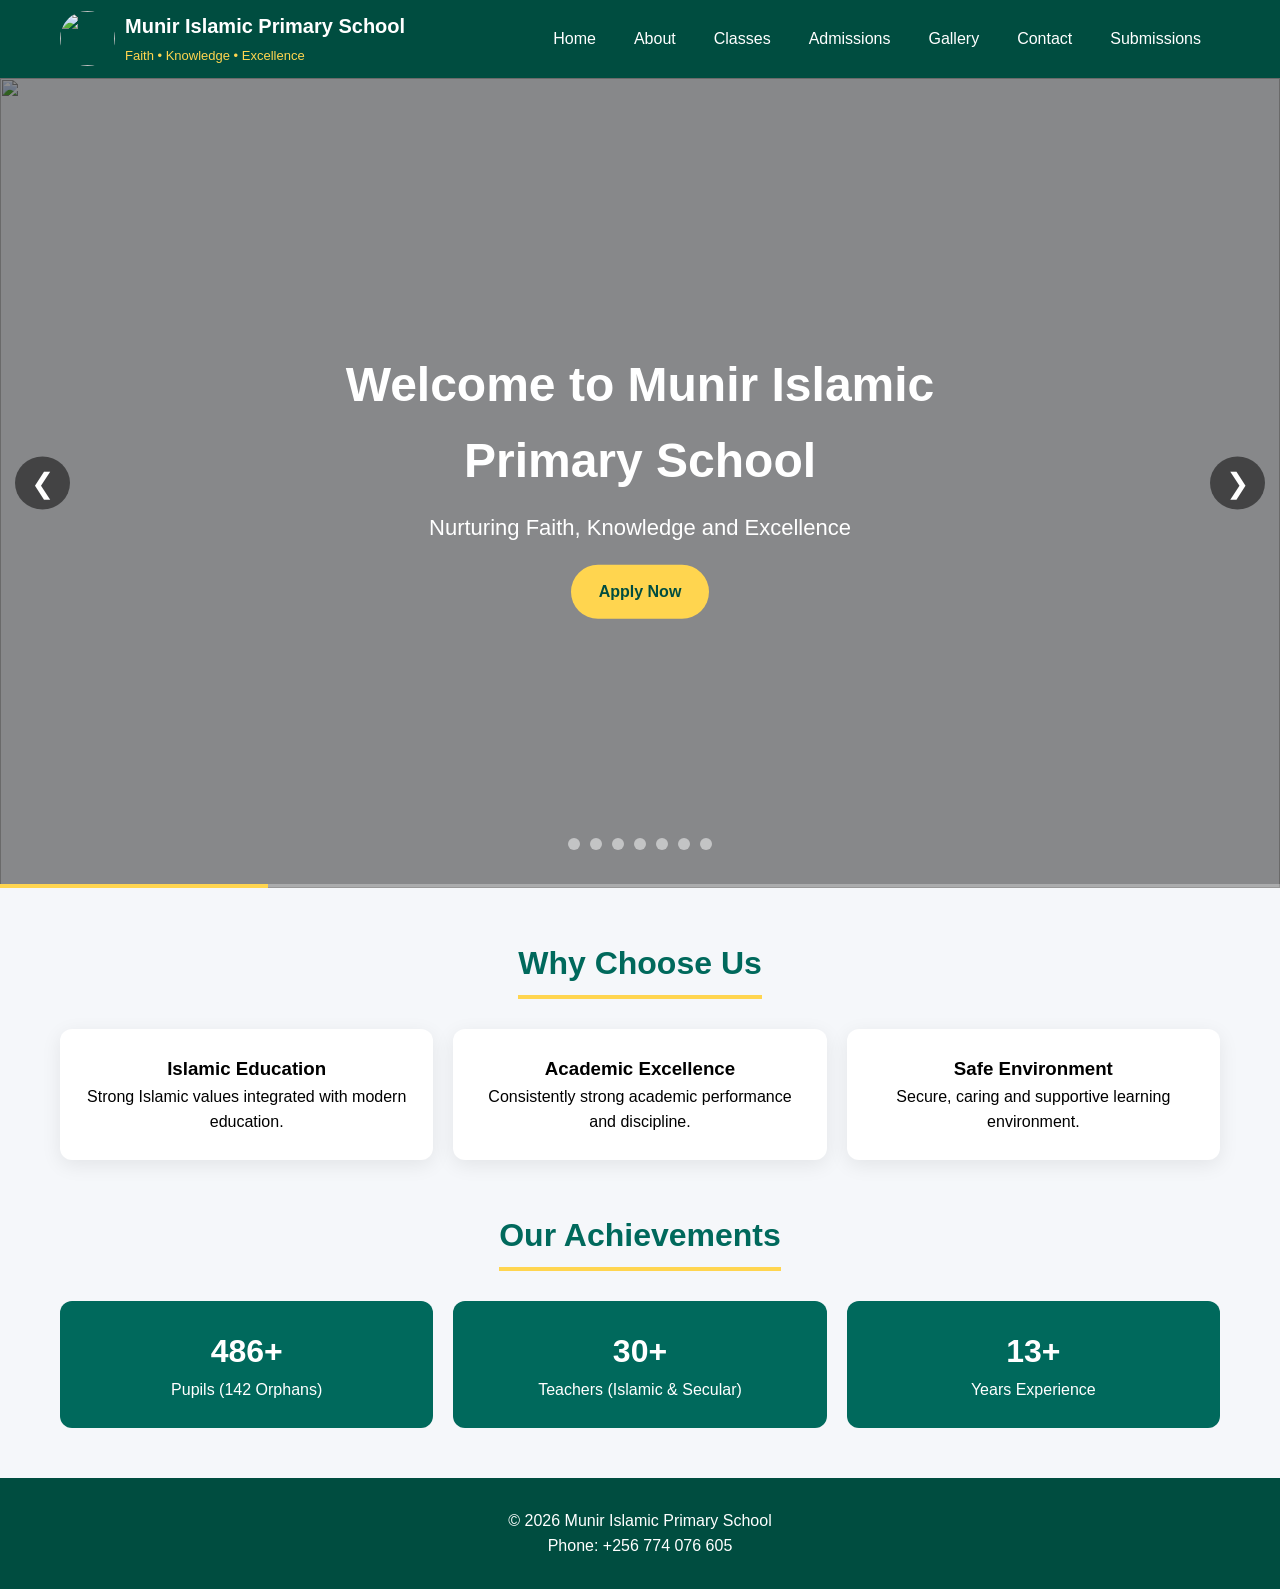
==== index.html @ e0e4feae "Add files via upload" ====
<!DOCTYPE html>
<html lang="en">
<head>
<meta charset="UTF-8">
<meta name="viewport" content="width=device-width, initial-scale=1.0">

<title>Home | Munir Islamic Primary School</title>

<link rel="stylesheet" href="css/style.css">

<style>

/* ===== RESET ===== */
*{
margin:0;
padding:0;
box-sizing:border-box;
}

body{
font-family:Segoe UI, Arial, sans-serif;
background:#f5f7fa;
line-height:1.6;
}

/* ===== HEADER ===== */
header{
background:#004d40;
color:white;
position:sticky;
top:0;
z-index:1000;
}

.header-container{
max-width:1200px;
margin:auto;
display:flex;
justify-content:space-between;
align-items:center;
padding:10px 20px;
flex-wrap:wrap;
}

.logo{
display:flex;
align-items:center;
gap:10px;
}

.logo img{
width:55px;
height:55px;
border-radius:50%;
}

.logo-text h2{
font-size:20px;
}

.logo-text span{
font-size:13px;
color:#ffd54f;
}

nav ul{
display:flex;
list-style:none;
flex-wrap:wrap;
}

nav ul li{
margin:5px;
}

nav ul li a{
color:white;
text-decoration:none;
padding:8px 14px;
border-radius:6px;
transition:.3s;
}

nav ul li a:hover{
background:#ffd54f;
color:#004d40;
}

/* ===== HERO ===== */
/* HERO */
.hero{
position:relative;
height:90vh;
overflow:hidden;
}

/* slides */
.hero-slide{
position:absolute;
width:100%;
height:100%;
opacity:0;
visibility:hidden;
transform:scale(1.05);
transition:
opacity 1.2s ease,
transform 6s ease;
}

.hero-slide.active{
opacity:1;
visibility:visible;
transform:scale(1);
z-index:2;
}

.hero-slide img,
.hero-slide video{
width:100%;
height:100%;
object-fit:cover;
}

/* overlay */
.hero::after{
content:"";
position:absolute;
width:100%;
height:100%;
background:rgba(0,0,0,0.45);
z-index:3;
}

/* arrows */
.slide-btn{
position:absolute;
top:50%;
transform:translateY(-50%);
background:rgba(0,0,0,0.5);
border:none;
color:white;
font-size:28px;
padding:12px 18px;
cursor:pointer;
border-radius:50%;
z-index:5;
transition:.3s;
}

.slide-btn:hover{
background:#ffd54f;
color:#004d40;
}

.prev{left:20px;}
.next{right:20px;}

/* dots */
.slide-dots{
position:absolute;
bottom:25px;
width:100%;
text-align:center;
z-index:5;
}

.slide-dots span{
display:inline-block;
width:12px;
height:12px;
margin:5px;
background:white;
border-radius:50%;
opacity:.5;
cursor:pointer;
transition:.3s;
}

.slide-dots span.active{
opacity:1;
background:#ffd54f;
transform:scale(1.3);
}

/* progress bar */
.slide-progress{
position:absolute;
bottom:0;
width:100%;
height:4px;
background:rgba(255,255,255,0.3);
z-index:5;
}

.slide-progress-bar{
height:100%;
width:0%;
background:#ffd54f;
}
/* overlay */
.hero::after{
content:"";
position:absolute;
top:0;
left:0;
width:100%;
height:100%;
background:rgba(0,0,0,0.45);
}

/* hero text */
.hero-content{
position:absolute;
top:50%;
left:50%;
transform:translate(-50%,-50%);
text-align:center;
color:white;
z-index:10;
padding:10px;
}

.hero-content h1{
font-size:48px;
margin-bottom:10px;
}

.hero-content p{
font-size:22px;
margin-bottom:20px;
}

.btn{
background:#ffd54f;
color:#004d40;
padding:14px 28px;
border-radius:30px;
text-decoration:none;
font-weight:bold;
display:inline-block;
transition:.3s;
}

.btn:hover{
background:#ffca28;
transform:scale(1.05);
}

/* slideshow buttons */
.slide-btn{
position:absolute;
top:50%;
transform:translateY(-50%);
background:rgba(0,0,0,0.5);
color:white;
border:none;
font-size:28px;
padding:10px 16px;
cursor:pointer;
z-index:20;
border-radius:50%;
}

.prev{ left:15px; }
.next{ right:15px; }

.slide-btn:hover{
background:#ffd54f;
color:#004d40;
}

/* ===== SECTIONS ===== */
section{
max-width:1200px;
margin:50px auto;
padding:0 20px;
}

.section-title{
text-align:center;
margin-bottom:30px;
}

.section-title h2{
font-size:32px;
color:#00695c;
border-bottom:4px solid #ffd54f;
display:inline-block;
padding-bottom:6px;
}

/* ===== GRID ===== */
.grid{
display:grid;
grid-template-columns:repeat(auto-fit,minmax(250px,1fr));
gap:20px;
}

.card{
background:white;
padding:25px;
border-radius:12px;
box-shadow:0 5px 20px rgba(0,0,0,0.08);
text-align:center;
transition:.3s;
}

.card:hover{
transform:translateY(-6px);
box-shadow:0 10px 25px rgba(0,0,0,0.15);
}

/* ===== STATS ===== */
.stats{
display:grid;
grid-template-columns:repeat(auto-fit,minmax(200px,1fr));
gap:20px;
}

.stat{
background:#00695c;
color:white;
padding:25px;
border-radius:12px;
text-align:center;
}

.stat h3{
font-size:32px;
}

/* ===== FOOTER ===== */
footer{
background:#004d40;
color:white;
text-align:center;
padding:30px 15px;
margin-top:40px;
}

/* ===== MOBILE ===== */
@media(max-width:768px){

.hero{
height:75vh;
}

.hero-content h1{
font-size:28px;
}

.hero-content p{
font-size:16px;
}

.header-container{
flex-direction:column;
text-align:center;
}

nav ul{
justify-content:center;
}

}

</style>
</head>
<body>

<!-- HEADER -->
<header>
<div class="header-container">

<div class="logo">
<img src="images/School Badge.jpeg">
<div class="logo-text">
<h2>Munir Islamic Primary School</h2>
<span>Faith • Knowledge • Excellence</span>
</div>
</div>

<nav>
<ul>
<li><a href="index.html">Home</a></li>
<li><a href="about.html">About</a></li>
<li><a href="classes.html">Classes</a></li>
<li><a href="admissions.html">Admissions</a></li>
<li><a href="gallery.html">Gallery</a></li>
<li><a href="contact.html">Contact</a></li>
<li><a href="submissions.html">Submissions</a></li>
</ul>
</nav>

</div>
</header>

<!-- HERO -->
<!-- HERO -->
<div class="hero">

    <div class="hero-slide active">
        <img src="images/1.jpeg" alt="">
    </div>

    <div class="hero-slide">
        <img src="images/3.jpeg" alt="">
    </div>

    <div class="hero-slide">
        <img src="images/4.jpeg" alt="">
    </div>

    <div class="hero-slide">
        <img src="images/5.jpeg" alt="">
    </div>

    <div class="hero-slide">
        <img src="images/6.jpeg" alt="">
    </div>

    <div class="hero-slide">
        <img src="images/7.jpeg" alt="">
    </div>

    <div class="hero-slide">
        <img src="images/12.jpeg" alt="">
    </div>


    <!-- arrows -->
    <button class="slide-btn prev">❮</button>
    <button class="slide-btn next">❯</button>


    <!-- dots -->
    <div class="slide-dots"></div>


    <!-- progress bar -->
    <div class="slide-progress">
        <div class="slide-progress-bar"></div>
    </div>


    <!-- text -->
    <div class="hero-content">
        <h1>Welcome to Munir Islamic Primary School</h1>
        <p>Nurturing Faith, Knowledge and Excellence</p>
        <a href="admissions.html" class="btn">Apply Now</a>
    </div>

</div>
<!-- WHY -->
<section>

<div class="section-title">
<h2>Why Choose Us</h2>
</div>

<div class="grid">

<div class="card">
<h3>Islamic Education</h3>
<p>Strong Islamic values integrated with modern education.</p>
</div>

<div class="card">
<h3>Academic Excellence</h3>
<p>Consistently strong academic performance and discipline.</p>
</div>

<div class="card">
<h3>Safe Environment</h3>
<p>Secure, caring and supportive learning environment.</p>
</div>

</div>

</section>

<!-- STATS -->
<section>

<div class="section-title">
<h2>Our Achievements</h2>
</div>

<div class="stats">

<div class="stat">
<h3>486+</h3>
<p>Pupils (142 Orphans)</p>
</div>

<div class="stat">
<h3>30+</h3>
<p>Teachers (Islamic & Secular)</p>
</div>

<div class="stat">
<h3>13+</h3>
<p>Years Experience</p>
</div>

</div>

</section>

<!-- FOOTER -->
<footer>
© 2026 Munir Islamic Primary School  
<br>
Phone: +256 774 076 605
</footer>
<script>

const slides = document.querySelectorAll(".hero-slide");
const hero = document.querySelector(".hero");
const prevBtn = document.querySelector(".prev");
const nextBtn = document.querySelector(".next");
const dotsContainer = document.querySelector(".slide-dots");
const progressBar = document.querySelector(".slide-progress-bar");

let index = 0;
let timer = null;
const duration = 6000;
let startTime = Date.now();

/* SAFETY: ensure at least one slide active */
function initializeSlides(){

slides.forEach(slide => slide.classList.remove("active"));

index = 0;

if(slides.length > 0){
slides[0].classList.add("active");
}

}

initializeSlides();

/* create dots safely */
dotsContainer.innerHTML = "";

slides.forEach((_, i)=>{

const dot = document.createElement("span");

dot.addEventListener("click", ()=>{
goToSlide(i);
});

dotsContainer.appendChild(dot);

});

const dots = document.querySelectorAll(".slide-dots span");

function showSlide(newIndex){

slides[index].classList.remove("active");
dots[index].classList.remove("active");

index = (newIndex + slides.length) % slides.length;

slides[index].classList.add("active");
dots[index].classList.add("active");

startTime = Date.now();

}

function nextSlide(){
showSlide(index + 1);
}

function prevSlide(){
showSlide(index - 1);
}

function goToSlide(i){
showSlide(i);
restartTimer();
}

/* buttons */
nextBtn.onclick = ()=>{
nextSlide();
restartTimer();
};

prevBtn.onclick = ()=>{
prevSlide();
restartTimer();
};

/* progress animation */
function animateProgress(){

const elapsed = Date.now() - startTime;
const percent = (elapsed / duration) * 100;

progressBar.style.width = percent + "%";

requestAnimationFrame(animateProgress);

}

animateProgress();

/* autoplay */
function startTimer(){

if(timer) clearInterval(timer);

timer = setInterval(()=>{
nextSlide();
}, duration);

}

function restartTimer(){
startTimer();
}

startTimer();

/* pause on hover */
hero.addEventListener("mouseenter", ()=>{
clearInterval(timer);
});

hero.addEventListener("mouseleave", ()=>{
startTimer();
});

/* pause when tab inactive */
document.addEventListener("visibilitychange", ()=>{
if(document.hidden){
clearInterval(timer);
}else{
startTimer();
}
});

</script>
</body>
</html>
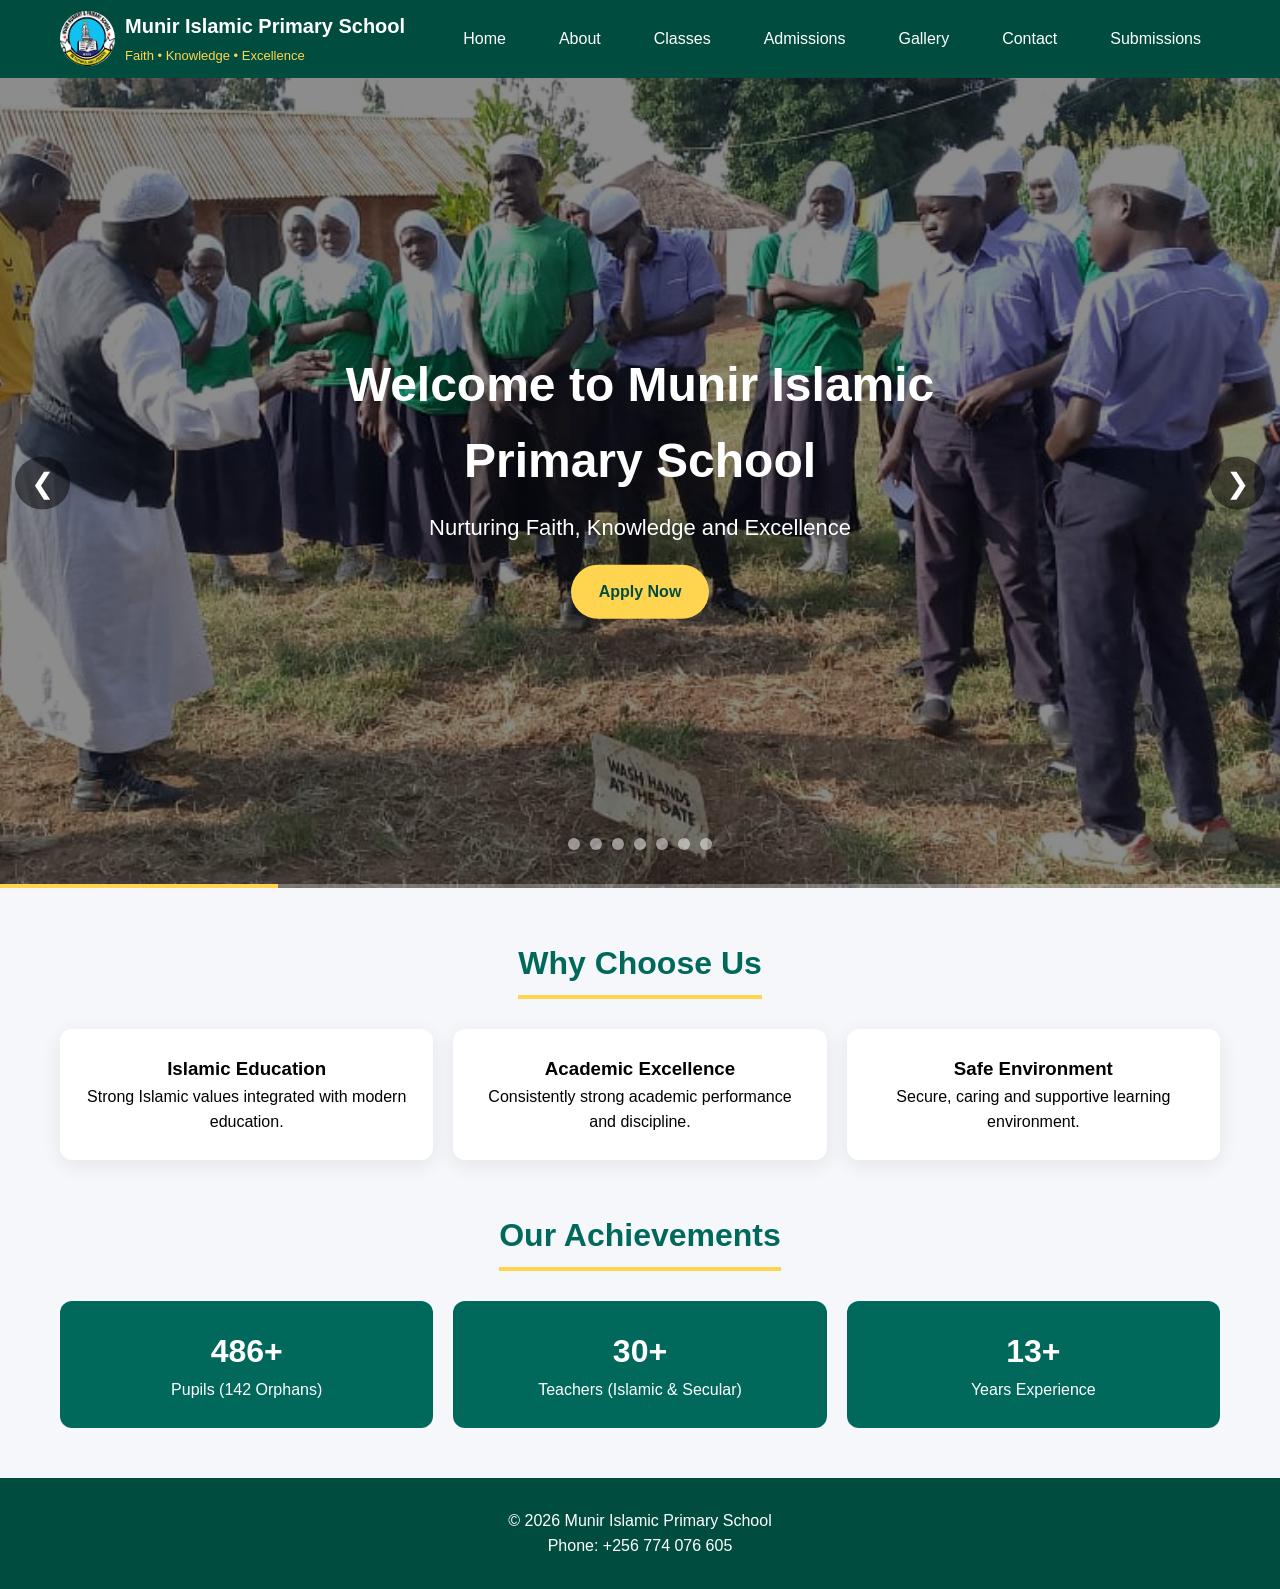
==== commit 2e763ab9: "Add files via upload" ====
--- a/index.html
+++ b/index.html
@@ -6,7 +6,7 @@
 
 <title>Home | Munir Islamic Primary School</title>
 
-<link rel="stylesheet" href="css/style.css">
+<link rel="stylesheet" href="style.css">
 
 <style>
 
@@ -373,7 +373,7 @@
 <div class="header-container">
 
 <div class="logo">
-<img src="images/School Badge.jpeg">
+<img src="School Badge.jpeg">
 <div class="logo-text">
 <h2>Munir Islamic Primary School</h2>
 <span>Faith • Knowledge • Excellence</span>
@@ -400,31 +400,31 @@
 <div class="hero">
 
     <div class="hero-slide active">
-        <img src="images/1.jpeg" alt="">
+        <img src="1.jpeg" alt="">
     </div>
 
     <div class="hero-slide">
-        <img src="images/3.jpeg" alt="">
+        <img src="3.jpeg" alt="">
     </div>
 
     <div class="hero-slide">
-        <img src="images/4.jpeg" alt="">
+        <img src="4.jpeg" alt="">
     </div>
 
     <div class="hero-slide">
-        <img src="images/5.jpeg" alt="">
+        <img src="5.jpeg" alt="">
     </div>
 
     <div class="hero-slide">
-        <img src="images/6.jpeg" alt="">
+        <img src="6.jpeg" alt="">
     </div>
 
     <div class="hero-slide">
-        <img src="images/7.jpeg" alt="">
+        <img src="7.jpeg" alt="">
     </div>
 
     <div class="hero-slide">
-        <img src="images/12.jpeg" alt="">
+        <img src="12.jpeg" alt="">
     </div>
 
 
--- a/style.css
+++ b/style.css
@@ -0,0 +1,25 @@
+
+:root{
+--primary:#00695c;
+--secondary:#004d40;
+--accent:#ffd54f;
+--light:#f4f8f9;
+}
+*{margin:0;padding:0;box-sizing:border-box;}
+body{font-family:Poppins,Arial;background:var(--light);}
+header{background:linear-gradient(135deg,var(--primary),var(--secondary));color:white;}
+.header-container{max-width:1200px;margin:auto;display:flex;justify-content:space-between;align-items:center;padding:12px;}
+.logo{display:flex;align-items:center;gap:10px;}
+.logo img{width:50px;height:50px;background:white;border-radius:50%;}
+.logo-text span{color:var(--accent);font-size:12px;}
+nav ul{display:flex;list-style:none;gap:15px;}
+nav a{color:white;text-decoration:none;padding:8px;border-radius:6px;}
+nav a:hover{background:rgba(255,255,255,0.2);}
+.hero{height:80vh;background:linear-gradient(rgba(0,77,64,.7),rgba(0,77,64,.8)),url('../images/hero.svg') center/cover no-repeat;color:white;display:flex;align-items:center;justify-content:center;text-align:center;}
+section{max-width:1100px;margin:auto;padding:50px 20px;}
+.section-title{text-align:center;margin-bottom:25px;}
+.grid{display:grid;grid-template-columns:repeat(auto-fit,minmax(250px,1fr));gap:20px;}
+.card{background:white;padding:20px;border-radius:10px;box-shadow:0 4px 10px rgba(0,0,0,.1);}
+.btn{background:var(--accent);padding:12px 25px;border-radius:25px;text-decoration:none;color:#004d40;font-weight:bold;}
+footer{background:var(--secondary);color:white;padding:30px;margin-top:40px;}
+.footer-bottom{text-align:center;}
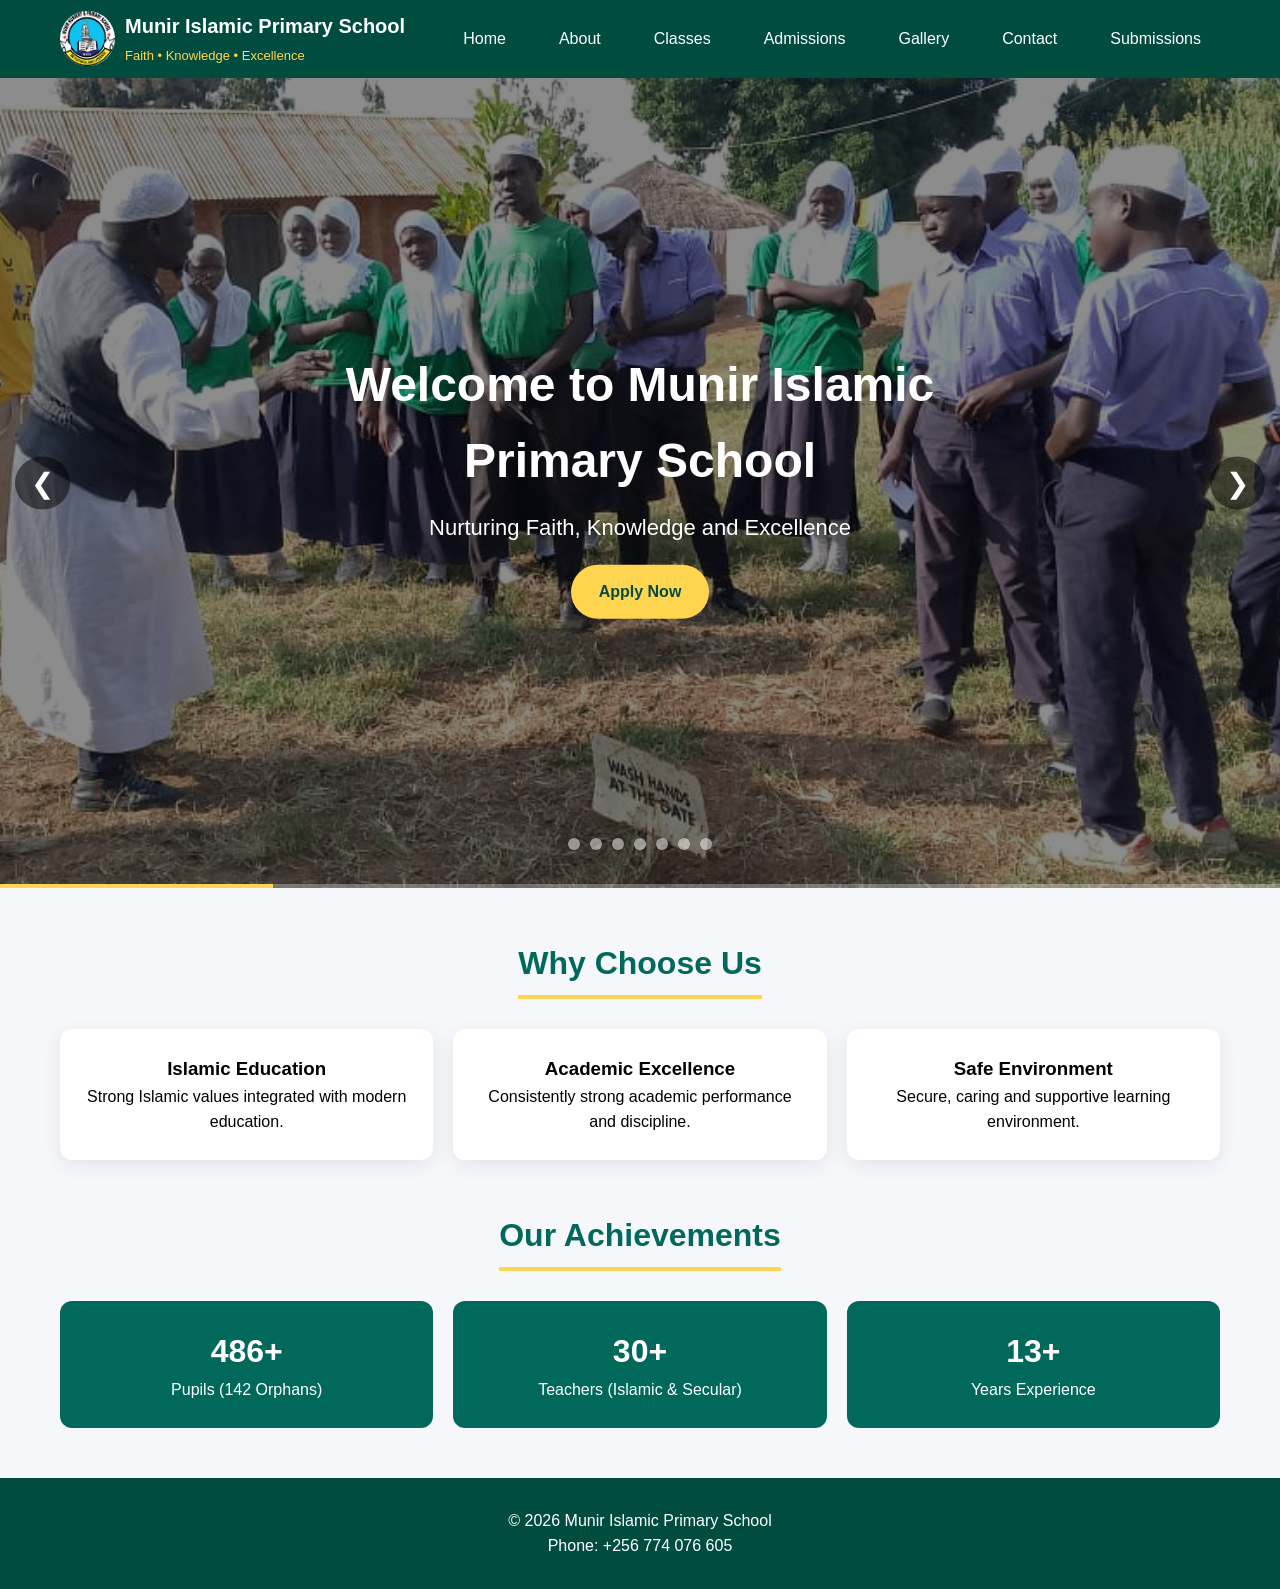
==== commit dcec0a9e: "Add files via upload" ====
--- a/index.html
+++ b/index.html
@@ -424,7 +424,7 @@
     </div>
 
     <div class="hero-slide">
-        <img src="12.jpeg" alt="">
+        <img src="12.png" alt="">
     </div>
 
 
